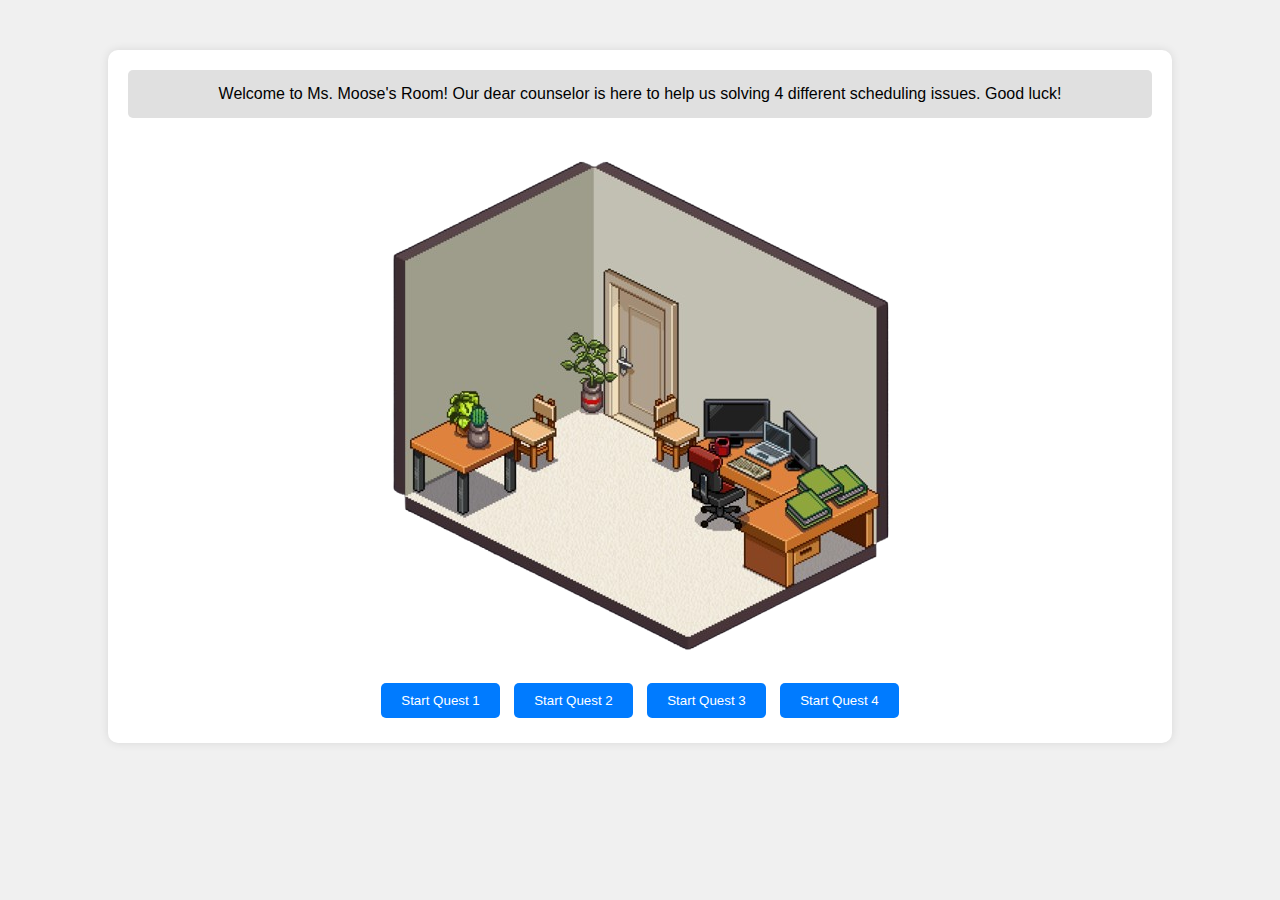
==== msmoose.html @ e3c8c44a "Add files via upload" ====
<!DOCTYPE html>
<html lang="en">
<head>
  <meta charset="UTF-8">
  <meta name="viewport" content="width=device-width, initial-scale=1.0">
  <title>Mini-Quest Game</title>
  <style>
    body {
      font-family: Arial, sans-serif;
      background-color: #f0f0f0;
      margin: 0;
      padding: 0;
    }

    #game-container {
      width: 80%;
      margin: 50px auto;
      padding: 20px;
      background-color: #fff;
      border-radius: 10px;
      box-shadow: 0 0 10px rgba(0, 0, 0, 0.1);
      text-align: center;
    }

    #dialogue-box {
      margin-bottom: 20px;
      padding: 15px;
      background-color: #e0e0e0;
      border-radius: 5px;
      font-size: 16px;
    }

    #actions {
      margin-top: 20px;
    }

    .button {
      padding: 10px 20px;
      margin: 5px;
      background-color: #007BFF;
      color: white;
      border: none;
      border-radius: 5px;
      cursor: pointer;
    }

    .button:hover {
      background-color: #0056b3;
    }

    #room-image {
      max-width: 100%;
      height: auto;
      margin-top: 20px;
    }

    .gem {
      width: 30px;
      height: 30px;
      background-color: gold;
      border-radius: 50%;
      display: inline-block;
      margin: 10px;
      cursor: pointer;
    }
    
    .hidden-key {
      width: 50px;
      height: 50px;
      background-color: brown;
      display: inline-block;
      margin: 10px;
      cursor: pointer;
    }

    .ghost {
      width: 40px;
      height: 40px;
      background-color: grey;
      border-radius: 50%;
      margin: 20px;
      cursor: pointer;
    }

  </style>
</head>
<body>
  <div id="game-container">
    <div id="dialogue-box">Welcome to Ms. Moose's Room! Our dear counselor is here to help us solving 4 different scheduling issues. Good luck!</div>
    <img id="room-image" src="room-removebg-preview.png" alt="Room Image">
    <div id="actions">
      <button class="button" onclick="startQuest(1)">Start Quest 1</button>
      <button class="button" onclick="startQuest(2)">Start Quest 2</button>
      <button class="button" onclick="startQuest(3)">Start Quest 3</button>
      <button class="button" onclick="startQuest(4)">Start Quest 4</button>
    </div>
  </div>

  <script>
    let currentQuest = 0;
    let gemsCollected = 0;

    const characters = {
      helper: {
        name: "Helper",
        image: "https://via.placeholder.com/100?text=Helper",
        dialogue: [
          "Hello there! I need your help to find the hidden key in this room. It's somewhere nearby, but you'll have to search carefully.",
          "Great job! You found the key! Now you can unlock the next challenge!"
        ]
      },
      sage: {
        name: "The Sage",
        image: "https://via.placeholder.com/100?text=Sage",
        dialogue: [
          "Greetings, traveler. I have a riddle for you. What has keys but cannot open locks?",
          "Correct! The answer is 'Piano'. You have solved my riddle!"
        ]
      },
      ghost: {
        name: "The Ghost",
        image: "https://via.placeholder.com/100?text=Ghost",
        dialogue: [
          "I am trapped here, and I need help to find my way out. Could you speak with me?",
          "Thank you, kind soul. Now I can rest. You've helped me escape this eternal wandering."
        ]
      },
      merchant: {
        name: "The Merchant",
        image: "https://via.placeholder.com/100?text=Merchant",
        dialogue: [
          "Hello, adventurer! I’ve lost all my gems around this room. Can you collect them for me?",
          "Excellent! You have collected all the gems! Thank you for your help."
        ]
      }
    };

    function updateDialogue(text) {
      document.getElementById('dialogue-box').innerText = text;
    }

    function startQuest(questNumber) {
      currentQuest = questNumber;
      switch (questNumber) {
        case 1:
          updateDialogue(`${characters.helper.name}: "${characters.helper.dialogue[0]}"`);
          displayCharacterImage(characters.helper.image);
          document.getElementById('actions').innerHTML = `
            <button class="button" onclick="findKey()">Search for the Key</button>
          `;
          break;
        case 2:
          updateDialogue(`${characters.sage.name}: "${characters.sage.dialogue[0]}"`);
          displayCharacterImage(characters.sage.image);
          document.getElementById('actions').innerHTML = `
            <input type="text" id="riddle-answer" placeholder="Your answer">
            <button class="button" onclick="submitRiddle()">Submit Answer</button>
          `;
          break;
        case 3:
          updateDialogue(`${characters.ghost.name}: "${characters.ghost.dialogue[0]}"`);
          displayCharacterImage(characters.ghost.image);
          document.getElementById('actions').innerHTML = `
            <button class="button" onclick="talkToGhost()">Talk to the Ghost</button>
          `;
          break;
        case 4:
          updateDialogue(`${characters.merchant.name}: "${characters.merchant.dialogue[0]}"`);
          displayCharacterImage(characters.merchant.image);
          document.getElementById('actions').innerHTML = `
            <div id="gems-container">
              <div class="gem" onclick="collectGem()"></div>
              <div class="gem" onclick="collectGem()"></div>
              <div class="gem" onclick="collectGem()"></div>
            </div>
            <button class="button" onclick="checkGems()">Check Gems Collected</button>
          `;
          break;
        default:
          updateDialogue("Invalid quest.");
          break;
      }
    }

    function displayCharacterImage(imageUrl) {
      document.getElementById('characters').innerHTML = `
        <img src="${imageUrl}" class="character" alt="Character Image">
      `;
    }

    // Quest 1: Find the Hidden Key
    function findKey() {
      updateDialogue(`${characters.helper.name}: "${characters.helper.dialogue[1]}"`);
      resetGame();
    }

    // Quest 2: Solve the Riddle
    function submitRiddle() {
      const answer = document.getElementById('riddle-answer').value.toLowerCase();
      if (answer === 'piano') {
        updateDialogue(`${characters.sage.name}: "${characters.sage.dialogue[1]}"`);
        resetGame();
      } else {
        updateDialogue(`${characters.sage.name}: 'That's not it. Try again! What has keys but cannot open locks?'`);
      }
    }

    // Quest 3: Talk to the Ghost
    function talkToGhost() {
      updateDialogue(`${characters.ghost.name}: "${characters.ghost.dialogue[1]}"`);
      resetGame();
    }

    // Quest 4: Collect Gems
    function collectGem() {
      gemsCollected++;
      updateDialogue(`You have collected ${gemsCollected} gem(s).`);
    }

    function checkGems() {
      if (gemsCollected >= 3) {
        updateDialogue(`${characters.merchant.name}: "${characters.merchant.dialogue[1]}"`);
        resetGame();
      } else {
        updateDialogue(`${characters.merchant.name}: 'You still need to collect more gems. Please gather them all.'`);
      }
    }

    // Reset after quest completion
    function resetGame() {
      currentQuest = 0;
      gemsCollected = 0;
      setTimeout(() => {
        updateDialogue("You can now start a new quest!");
        document.getElementById('actions').innerHTML = `
          <button class="button" onclick="startQuest(1)">Start Quest 1</button>
          <button class="button" onclick="startQuest(2)">Start Quest 2</button>
          <button class="button" onclick="startQuest(3)">Start Quest 3</button>
          <button class="button" onclick="startQuest(4)">Start Quest 4</button>
        `;
      }, 2000);
    }
  </script>
</body>
</html>
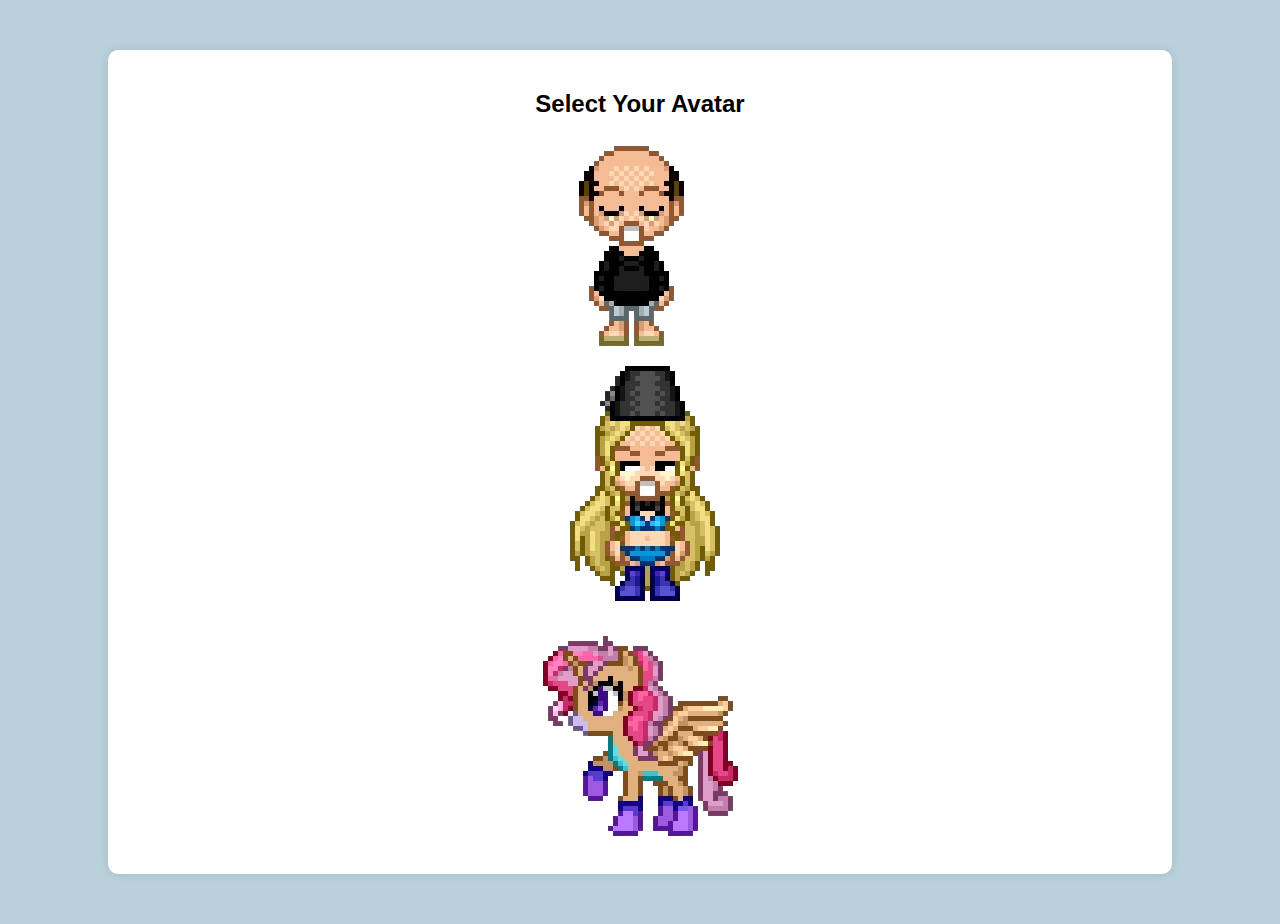
==== commit 9cdc45ec: "Add files via upload" ====
--- a/msmoose.html
+++ b/msmoose.html
@@ -7,7 +7,7 @@
   <style>
     body {
       font-family: Arial, sans-serif;
-      background-color: #f0f0f0;
+      background-color: #b8d1db;
       margin: 0;
       padding: 0;
     }
@@ -28,6 +28,20 @@
       background-color: #e0e0e0;
       border-radius: 5px;
       font-size: 16px;
+      text-align: left;
+      position: relative;
+    }
+
+    #dialogue-box:after {
+      content: '';
+      position: absolute;
+      top: 100%;
+      left: 20px;
+      width: 0;
+      height: 0;
+      border-left: 10px solid transparent;
+      border-right: 10px solid transparent;
+      border-top: 10px solid #e0e0e0;
     }
 
     #actions {
@@ -37,7 +51,7 @@
     .button {
       padding: 10px 20px;
       margin: 5px;
-      background-color: #007BFF;
+      background-color: #001e62 ;
       color: white;
       border: none;
       border-radius: 5px;
@@ -49,9 +63,16 @@
     }
 
     #room-image {
-      max-width: 100%;
+      max-width: 50%;
       height: auto;
       margin-top: 20px;
+    }
+
+    .character {
+      width: 125px;
+      height: 125px;
+      display: none;
+      position: absolute;
     }
 
     .gem {
@@ -63,74 +84,132 @@
       margin: 10px;
       cursor: pointer;
     }
-    
-    .hidden-key {
-      width: 50px;
-      height: 50px;
-      background-color: brown;
-      display: inline-block;
-      margin: 10px;
+
+    .gem.collected {
+      background-color: green;
+    }
+
+    #dialogue-input {
+      display: flex;
+      justify-content: center;
+      margin-top: 20px;
+    }
+
+    #dialogue-input input {
+      padding: 10px;
+      margin-right: 10px;
+      border: 1px solid #ccc;
+      border-radius: 5px;
+      width: 70%;
+    }
+
+    #dialogue-input button {
+      padding: 10px 20px;
+      background-color: #007BFF;
+      color: white;
+      border: none;
+      border-radius: 5px;
       cursor: pointer;
     }
 
-    .ghost {
-      width: 40px;
-      height: 40px;
-      background-color: grey;
-      border-radius: 50%;
-      margin: 20px;
-      cursor: pointer;
-    }
-
+    #game-room {
+  position: relative;
+  width: 80%;
+  height: 600px;
+  margin-top: 20px;
+  background-image: url('room-removebg-preview.png');
+  background-size: contain;
+  background-position: center;
+  background-repeat: no-repeat;
+  border-radius: 10px;
+  overflow: hidden;
+  display: flex;
+  justify-content: center;
+  align-items: center;
+}
+
+    #player-avatar {
+      bottom: 20%;
+      left: 35%;
+      display: block;
+    }
+
+    #npc-character {
+      bottom: 20%;
+      right: 35%;
+    }
   </style>
 </head>
 <body>
   <div id="game-container">
-    <div id="dialogue-box">Welcome to Ms. Moose's Room! Our dear counselor is here to help us solving 4 different scheduling issues. Good luck!</div>
-    <img id="room-image" src="room-removebg-preview.png" alt="Room Image">
-    <div id="actions">
-      <button class="button" onclick="startQuest(1)">Start Quest 1</button>
-      <button class="button" onclick="startQuest(2)">Start Quest 2</button>
-      <button class="button" onclick="startQuest(3)">Start Quest 3</button>
-      <button class="button" onclick="startQuest(4)">Start Quest 4</button>
+    <!-- Avatar Selection Screen -->
+    <div id="avatar-selection">
+      <h2>Select Your Avatar</h2>
+      <div class="avatar-option" onclick="selectAvatar('avatar1')">
+        <img src="guy.png" alt="Avatar 1">
+      </div>
+      <div class="avatar-option" onclick="selectAvatar('avatar2')">
+        <img src="witch.png" alt="Avatar 2">
+      </div>
+      <div class="avatar-option" onclick="selectAvatar('avatar3')">
+        <img src="pony.png" alt="Avatar 3">
+      </div>
+    </div>
+
+    <!-- Game Screen (hidden initially) -->
+    <div id="game-screen" style="display: none;">
+      <div id="dialogue-box">Welcome to Ms. Moose's Room! Our dear counselor is here to help you with whatever you need!</div>
+      <div id="game-room">
+        <div id="characters">
+          <img id="player-avatar" class="character" alt="Player Avatar">
+          <img id="npc-character" class="character" alt="NPC Character">
+        </div>
+      </div>
+      <div id="actions">
+        <button class="button" onclick="startQuest(1)">Change Schedule</button>
+        <button class="button" onclick="startQuest(2)">Drop Class</button>
+        <button class="button" onclick="startQuest(3)">Get a transcript</button>
+        <button class="button" onclick="startQuest(4)">Recommendation letter</button>
+      </div>
     </div>
   </div>
 
   <script>
     let currentQuest = 0;
     let gemsCollected = 0;
+    let playerAvatar = null;
 
     const characters = {
       helper: {
-        name: "Helper",
-        image: "https://via.placeholder.com/100?text=Helper",
+        name: "Ms. Moose",
+        image: "msmoore.png",
         dialogue: [
-          "Hello there! I need your help to find the hidden key in this room. It's somewhere nearby, but you'll have to search carefully.",
-          "Great job! You found the key! Now you can unlock the next challenge!"
+          "Oh, you want me to fix your schedule? Send me an e-mail and I will help you whenever I can.",
+          "Haha, just kidding. I don't feel like changing your schedule. I am sorry if you are struggling."
         ]
       },
       sage: {
-        name: "The Sage",
-        image: "https://via.placeholder.com/100?text=Sage",
+        name: "Ms. Moose",
+        image: "msmoore.png",
         dialogue: [
-          "Greetings, traveler. I have a riddle for you. What has keys but cannot open locks?",
-          "Correct! The answer is 'Piano'. You have solved my riddle!"
+          "Do you really want to drop AP Stats? Write the teacher's last name on the box and I will see what I can do.",
+          "Yea, I know Ms. Cube is the teacher, I cannot really help you with dropping that class though. Try better next time."
         ]
       },
       ghost: {
-        name: "The Ghost",
-        image: "https://via.placeholder.com/100?text=Ghost",
+        name: "Ms. Moose",
+        image: "msmoore.png",
         dialogue: [
-          "I am trapped here, and I need help to find my way out. Could you speak with me?",
-          "Thank you, kind soul. Now I can rest. You've helped me escape this eternal wandering."
+          "I am available to get you an unofficial copy of your transcript whenever you need. Just request it by clicking on the button below!",
+          "Actually, I cannot give you a copy of your OWN transcript.Now leave my room!"
         ]
       },
       merchant: {
-        name: "The Merchant",
-        image: "https://via.placeholder.com/100?text=Merchant",
+        name: "Ms. Moose",
+        image: "msmoore.png",
         dialogue: [
-          "Hello, adventurer! I’ve lost all my gems around this room. Can you collect them for me?",
-          "Excellent! You have collected all the gems! Thank you for your help."
+          "Oh recommendtion letters, I forgot about those. Click on the 3 buttons bellow and I will make sure to fill them out by the deadline!",
+          "I am so sorry! I was too busy and I might've lost the deadline for your recommendation letter. I am so sorry that your colleege applications were not submitted because of me."
         ]
       }
     };
@@ -139,19 +218,48 @@
       document.getElementById('dialogue-box').innerText = text;
     }
 
+    function selectAvatar(avatarId) {
+      playerAvatar = avatarId;
+      document.getElementById('avatar-selection').style.display = 'none';
+      document.getElementById('game-screen').style.display = 'block';
+      displayPlayerAvatar(avatarId);
+    }
+
+    function displayPlayerAvatar(avatarId) {
+      let avatarImage = '';
+      switch (avatarId) {
+        case 'avatar1':
+          avatarImage = "guy.png";
+          break;
+        case 'avatar2':
+          avatarImage = "witch.png";
+          break;
+        case 'avatar3':
+          avatarImage = "pony.png";
+          break;
+        default:
+          avatarImage = "https://via.placeholder.com/100?text=Unknown";
+      }
+      const playerAvatarEl = document.getElementById('player-avatar');
+      playerAvatarEl.src = avatarImage;
+      playerAvatarEl.style.display = 'block';
+    }
+
     function startQuest(questNumber) {
       currentQuest = questNumber;
+      let npcImage = '';
+      const npcCharacterEl = document.getElementById('npc-character');
       switch (questNumber) {
         case 1:
           updateDialogue(`${characters.helper.name}: "${characters.helper.dialogue[0]}"`);
-          displayCharacterImage(characters.helper.image);
+          npcImage = characters.helper.image;
           document.getElementById('actions').innerHTML = `
-            <button class="button" onclick="findKey()">Search for the Key</button>
+            <button class="button" onclick="findKey()">Send Email</button>
           `;
           break;
         case 2:
           updateDialogue(`${characters.sage.name}: "${characters.sage.dialogue[0]}"`);
-          displayCharacterImage(characters.sage.image);
+          npcImage = characters.sage.image;
           document.getElementById('actions').innerHTML = `
             <input type="text" id="riddle-answer" placeholder="Your answer">
             <button class="button" onclick="submitRiddle()">Submit Answer</button>
@@ -159,87 +267,88 @@
           break;
         case 3:
           updateDialogue(`${characters.ghost.name}: "${characters.ghost.dialogue[0]}"`);
-          displayCharacterImage(characters.ghost.image);
+          npcImage = characters.ghost.image;
           document.getElementById('actions').innerHTML = `
-            <button class="button" onclick="talkToGhost()">Talk to the Ghost</button>
+            <button class="button" onclick="talkToGhost()">Request Transcript!</button>
           `;
           break;
         case 4:
           updateDialogue(`${characters.merchant.name}: "${characters.merchant.dialogue[0]}"`);
-          displayCharacterImage(characters.merchant.image);
+          npcImage = characters.merchant.image;
           document.getElementById('actions').innerHTML = `
             <div id="gems-container">
-              <div class="gem" onclick="collectGem()"></div>
-              <div class="gem" onclick="collectGem()"></div>
-              <div class="gem" onclick="collectGem()"></div>
+              <div class="gem" onclick="collectGem(this)"></div>
+              <div class="gem" onclick="collectGem(this)"></div>
+              <div class="gem" onclick="collectGem(this)"></div>
             </div>
-            <button class="button" onclick="checkGems()">Check Gems Collected</button>
+            <button class="button" onclick="checkGems()">Request recommendation letter</button>
           `;
           break;
         default:
           updateDialogue("Invalid quest.");
           break;
       }
-    }
-
-    function displayCharacterImage(imageUrl) {
-      document.getElementById('characters').innerHTML = `
-        <img src="${imageUrl}" class="character" alt="Character Image">
-      `;
-    }
-
-    // Quest 1: Find the Hidden Key
+      npcCharacterEl.src = npcImage;
+      npcCharacterEl.style.display = 'block';
+    }
+
+    function displayNPCCharacter(imageUrl) {
+      const npcCharacterEl = document.getElementById('npc-character');
+      npcCharacterEl.src = imageUrl;
+      npcCharacterEl.style.display = 'block';
+    }
+
+    function hideNPCCharacter() {
+      const npcCharacterEl = document.getElementById('npc-character');
+      npcCharacterEl.style.display = 'none';
+    }
+
     function findKey() {
       updateDialogue(`${characters.helper.name}: "${characters.helper.dialogue[1]}"`);
+      hideNPCCharacter();
       resetGame();
     }
 
-    // Quest 2: Solve the Riddle
     function submitRiddle() {
       const answer = document.getElementById('riddle-answer').value.toLowerCase();
-      if (answer === 'piano') {
+      if (answer === 'kubik') {
         updateDialogue(`${characters.sage.name}: "${characters.sage.dialogue[1]}"`);
+        hideNPCCharacter();
         resetGame();
       } else {
-        updateDialogue(`${characters.sage.name}: 'That's not it. Try again! What has keys but cannot open locks?'`);
-      }
-    }
-
-    // Quest 3: Talk to the Ghost
+        updateDialogue(`${characters.sage.name}: 'Nope! Make sure it is all lowercase'`);
+      }
+    }
+
     function talkToGhost() {
       updateDialogue(`${characters.ghost.name}: "${characters.ghost.dialogue[1]}"`);
+      hideNPCCharacter();
       resetGame();
     }
 
-    // Quest 4: Collect Gems
-    function collectGem() {
-      gemsCollected++;
-      updateDialogue(`You have collected ${gemsCollected} gem(s).`);
+    function collectGem(element) {
+      if (!element.classList.contains('collected')) {
+        element.classList.add('collected');
+        gemsCollected++;
+      }
     }
 
     function checkGems() {
       if (gemsCollected >= 3) {
         updateDialogue(`${characters.merchant.name}: "${characters.merchant.dialogue[1]}"`);
+        hideNPCCharacter();
         resetGame();
       } else {
-        updateDialogue(`${characters.merchant.name}: 'You still need to collect more gems. Please gather them all.'`);
-      }
-    }
-
-    // Reset after quest completion
+        updateDialogue(`${characters.merchant.name}: "You have extra steps. Click all the buttons"`);
+      }
+    }
+
     function resetGame() {
-      currentQuest = 0;
-      gemsCollected = 0;
-      setTimeout(() => {
-        updateDialogue("You can now start a new quest!");
-        document.getElementById('actions').innerHTML = `
-          <button class="button" onclick="startQuest(1)">Start Quest 1</button>
-          <button class="button" onclick="startQuest(2)">Start Quest 2</button>
-          <button class="button" onclick="startQuest(3)">Start Quest 3</button>
-          <button class="button" onclick="startQuest(4)">Start Quest 4</button>
-        `;
-      }, 2000);
+      document.getElementById('actions').innerHTML = `
+        <button class="button" onclick="startQuest(1)">Change Schedule</button>
+        <button class="button" onclick="startQuest(2)">Drop Class</button>
+        <button class="button" onclick="startQuest(3)">Get a transcript</button>
+        <button class="button" onclick="startQuest(4)">Recommendation letter</button>
+      `;
     }
   </script>
-</body>
-</html>
